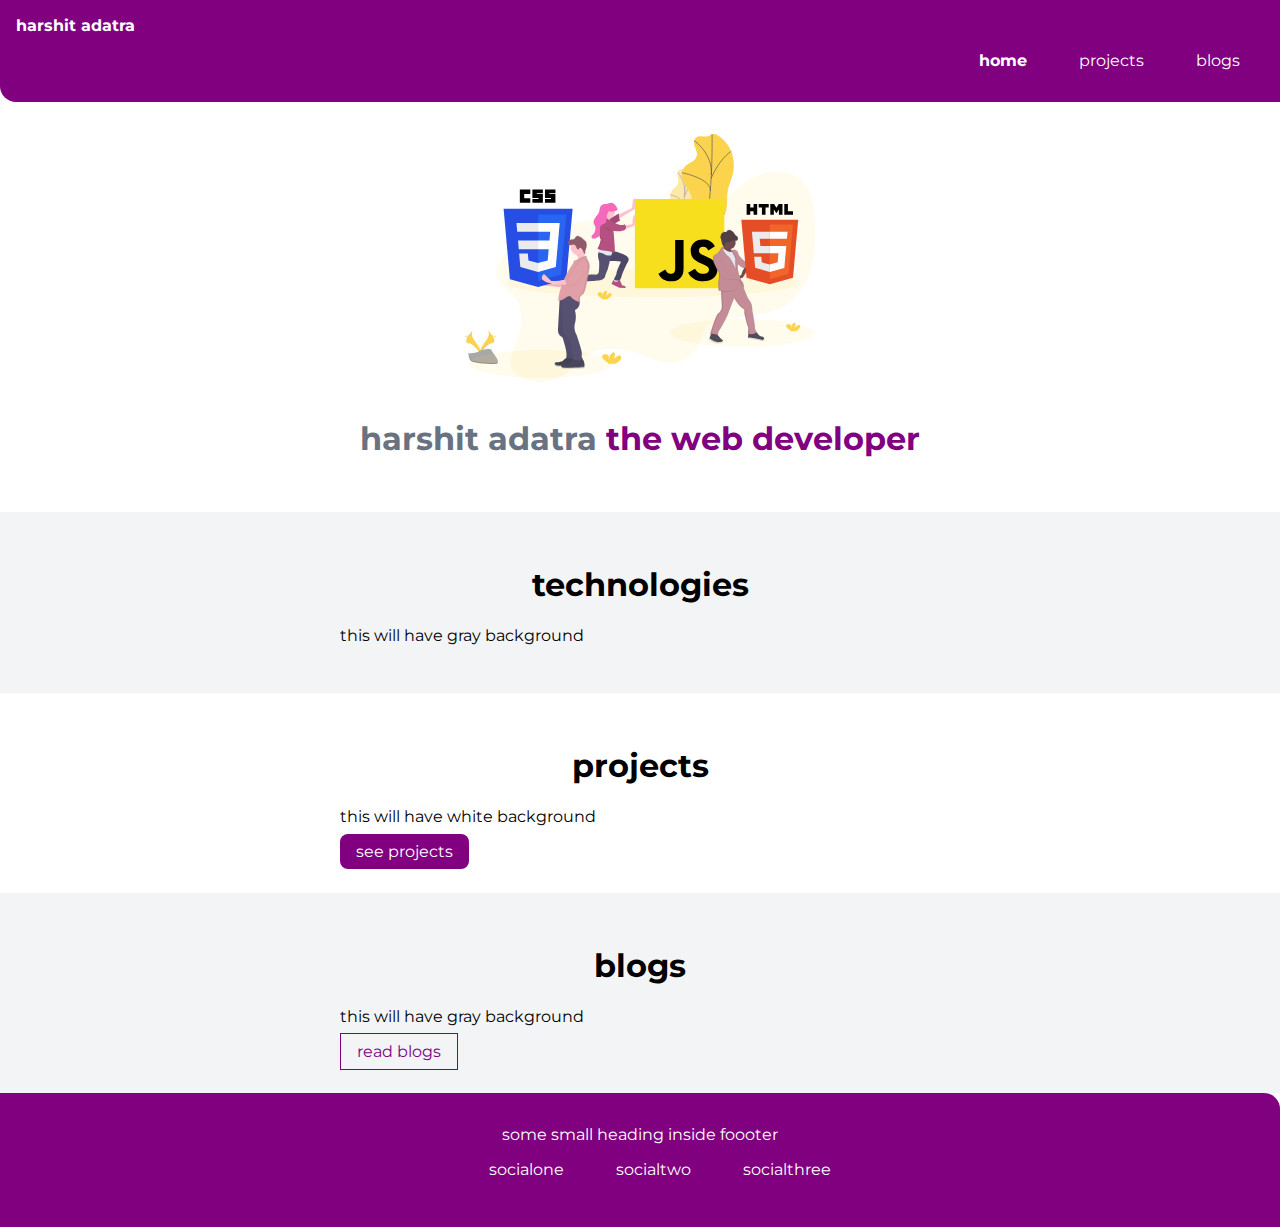
==== project.html @ 28075557 "small changes" ====
<!DOCTYPE html>
<html lang="en">

<head>
    <meta charset="UTF-8">
    <meta name="viewport" content="width=device-width, initial-scale=1.0">
    <title>home for harshit adatra</title>
    <link href="style.css" rel="stylesheet" />
</head>

<body>

    <nav class="navigation container">
        <div class="nav-brand">
            harshit adatra
        </div>
        <ul class="list-non-bullet nav-pills">
            <li class="list-item-inline">
                <a class="link link-active" href="/">home</a>
            </li>
            <li class="list-item-inline">
                <a class="link" href="/">projects</a>
            </li>
            <li class="list-item-inline">
                <a class="link" href="/">blogs</a>
            </li>
        </ul>
    </nav>

    <header class="hero">
        <img class="hero-img" src="images/hero.svg" />
        <h1 class="hero-heading">harshit adatra<span class="heading-inverted"> the web developer</span></h1>
    </header>
    <section class="section ow">
        <div class=" container container-center">

            <h1>
                technologies
            </h1>
            <p>
                this will have gray background
            </p>
        </div>
    </section>
    <section class="section">
        <div class=" container container-center">

            <h1>
                projects
            </h1>
            <p>this will have white background</p>
            <a class=" link primary-link" href="https://google.com">see projects</a>
        </div>
    </section>
    <section class="section ow">
        <div class=" container container-center">

            <h1>
                blogs
            </h1>
            <p>
                this will have gray background
            </p>
            <a class="link secondary-link" href="/">read blogs</a>

        </div>
    </section>
    <footer class="footer">
        <div class="social-links">
            some small heading inside foooter
        </div>
        <ul>
            <li class="list-item-inline">
                <a class="link" href="/">socialone
                </a>
            </li>
            <li class="list-item-inline">
                <a class="link" href="/">socialtwo</a>
            </li>
            <li class="list-item-inline">
                <a class="link" href="/">socialthree</a>
            </li>
        </ul>
    </footer>


</body>

</html>
---- style.css ----
@import url('https://fonts.googleapis.com/css2?family=Montserrat&display=swap');

:root {
    --primary--color: purple;
    --dark--gray: #687280;
    --off--white: #F3F4F6;
}

body {
    font-family: 'Montserrat', sans-serif;
    margin: 0px;
}

/* container*/
hr {
    margin: 2rem 0rem;
}

.container {
    padding: 0rem 1rem;
}

.container-center {
    max-width: 600px;
    margin: auto;

}

/*links*/
.link {
    box-sizing: border-box;
    text-decoration: none;
    padding: 0.5rem 1rem;
    margin-top: 1rem;
    margin-bottom: 1rem;
}

.primary-link {
    background-color: var(--primary--color);
    border-radius: 0.5rem;
    color: white;
}

.secondary-link {
    color: var(--primary--color);
    border-radius: 0.5 rem;
    border: 1px solid var(--primary--color);
}

/** look into BEM naming convection in css*/

/*lists*/
.list-non-bullet {
    list-style: none;
}

.list-item-inline {
    display: inline;
    padding: 0rem 0.5rem;
}

/*navigation*/

.navigation {
    background-color: var(--primary--color);
    color: white;
    padding: 1rem;
    border-bottom-left-radius: 1rem;
}

.navigation a {
    color: white;

}

.navigation .nav-pills {
    text-align: right;
}

.navigation .nav-brand {
    font-weight: bold;

}

.navigation .link-active {
    font-weight: bold;
}

/**header**/
.hero {
    padding: 2rem
}

.hero .hero-img {
    max-width: 350px;
    display: block;
    margin: auto;
}

.hero .hero-heading {
    color: var(--dark--gray);
    padding-top: 1rem;
    text-align: center;
}

.hero .hero-heading .heading-inverted {
    color: var(--primary--color);
}

/*section*/
.section {
    padding: 2rem;
}

.section h1 {
    text-align: center;

}

.ow {
    background-color: var(--off--white);
}

/**footers**/
.footer {

    background-color: var(--primary--color);
    padding: 2rem 1rem;
    text-align: center;
    color: white;
    border-top-right-radius: 1rem;
}

.footer .link {
    color: white;
}
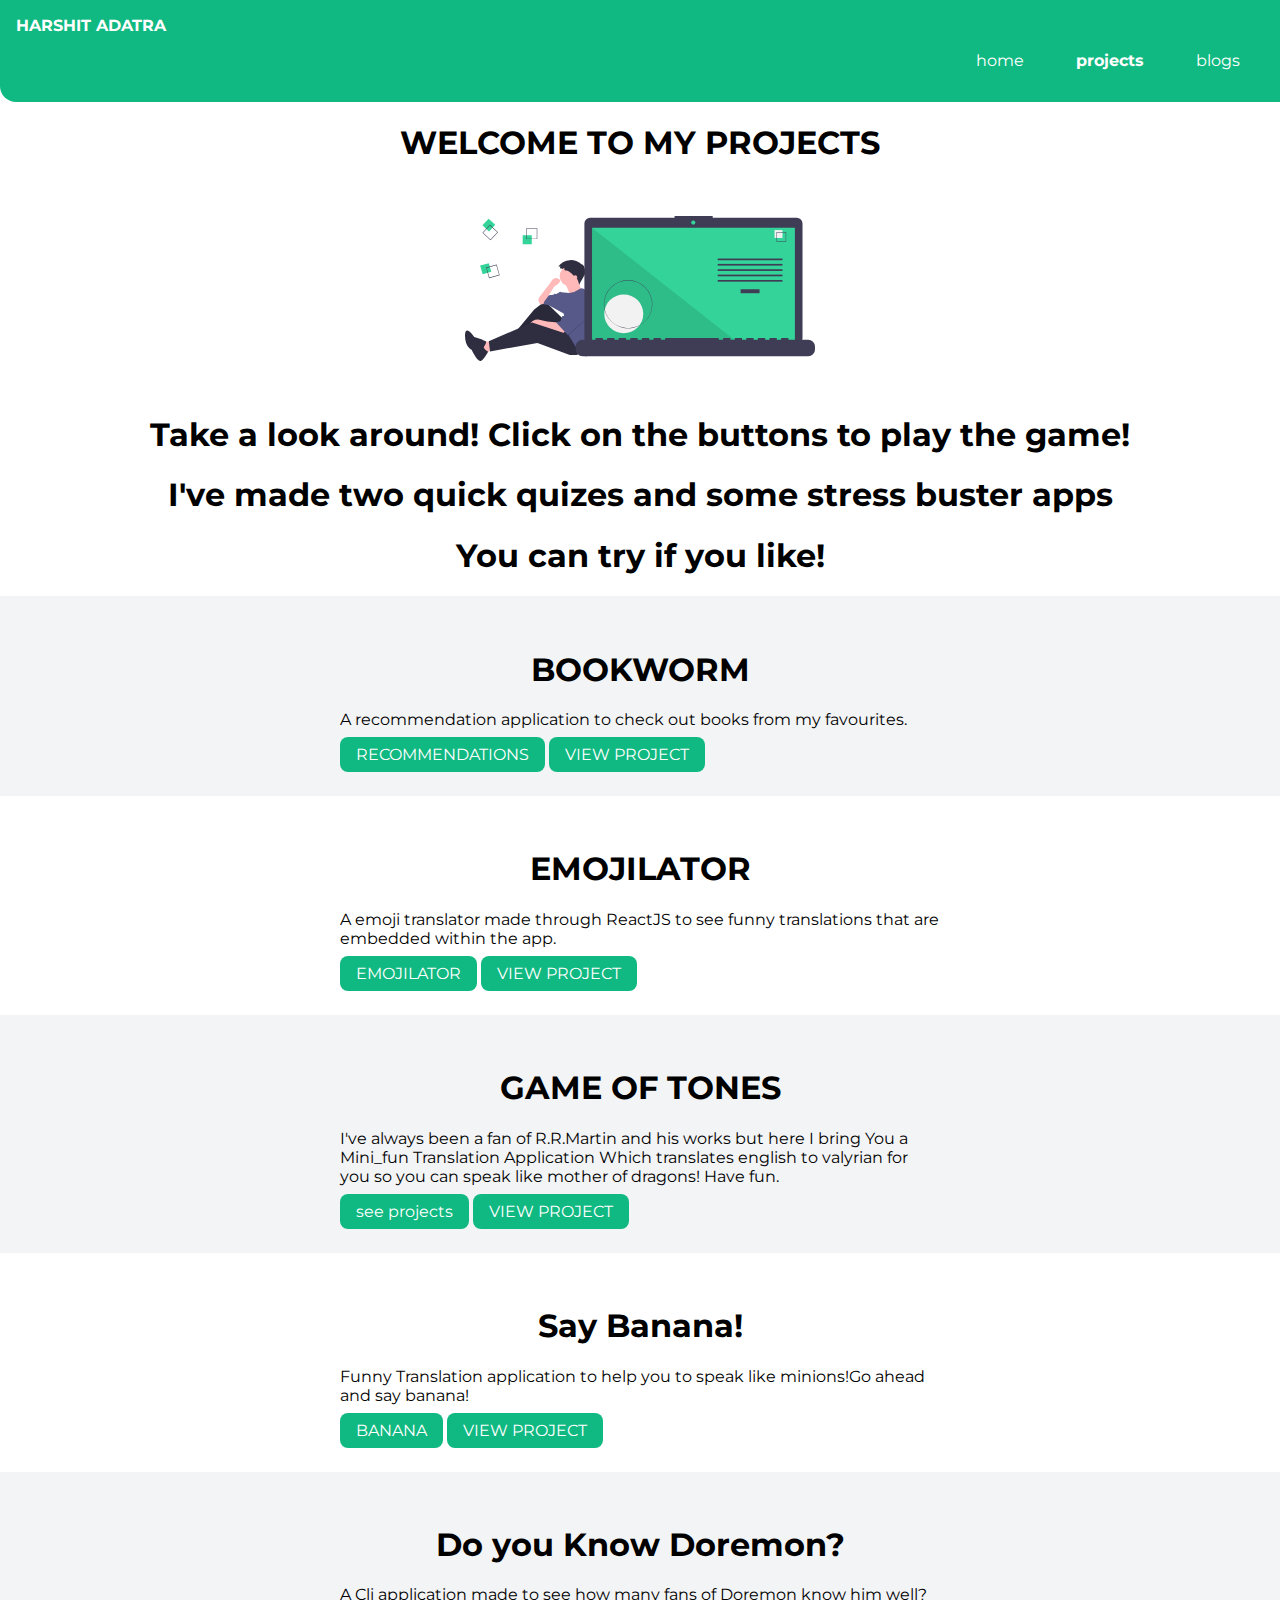
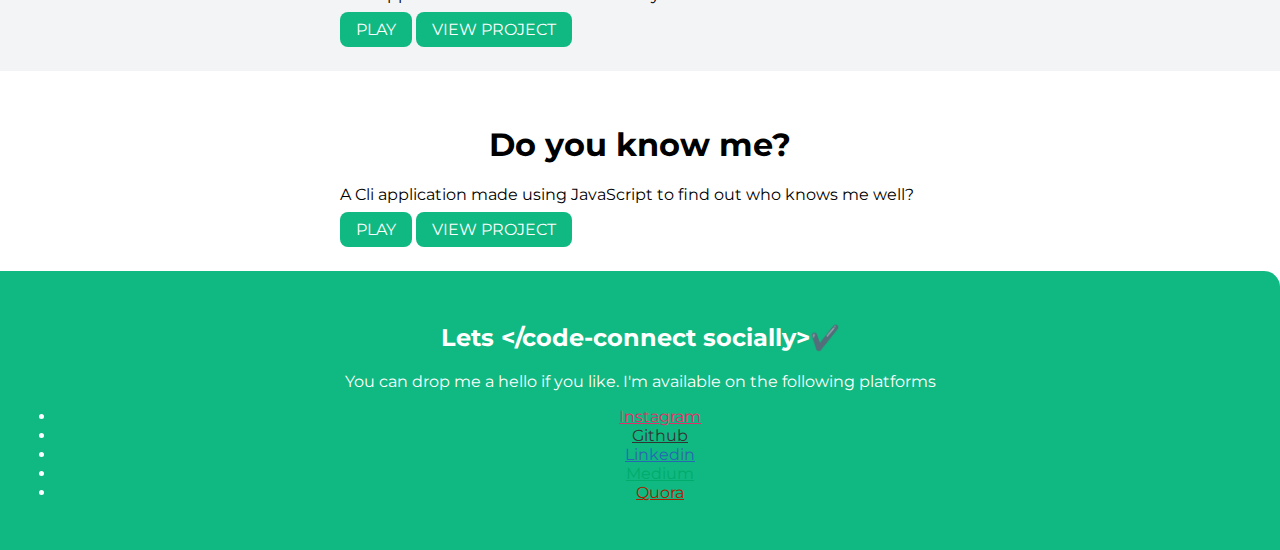
==== commit 4b95766b: "update:changes made" ====
--- a/project.html
+++ b/project.html
@@ -1,89 +1,136 @@
 <!DOCTYPE html>
 <html lang="en">
-
 <head>
     <meta charset="UTF-8">
     <meta name="viewport" content="width=device-width, initial-scale=1.0">
-    <title>home for harshit adatra</title>
+   
+   
     <link href="style.css" rel="stylesheet" />
+    <title>Document</title>
 </head>
-
 <body>
-
     <nav class="navigation container">
         <div class="nav-brand">
-            harshit adatra
+            HARSHIT ADATRA
         </div>
         <ul class="list-non-bullet nav-pills">
             <li class="list-item-inline">
-                <a class="link link-active" href="/">home</a>
+                <a class="link " href="index.html">home</a>
             </li>
             <li class="list-item-inline">
-                <a class="link" href="/">projects</a>
+                <a class="link link-active" href="project.html">projects</a>
             </li>
             <li class="list-item-inline">
-                <a class="link" href="/">blogs</a>
+                <a class="link" href="blog.html">blogs</a>
             </li>
         </ul>
     </nav>
+    <h1 style="text-align: center"hero-heading">WELCOME TO MY PROJECTS</h1>
 
     <header class="hero">
-        <img class="hero-img" src="images/hero.svg" />
-        <h1 class="hero-heading">harshit adatra<span class="heading-inverted"> the web developer</span></h1>
+        <img class="hero-img" src="images/hero2.svg" />
+       
     </header>
-    <section class="section ow">
-        <div class=" container container-center">
-
-            <h1>
-                technologies
-            </h1>
-            <p>
-                this will have gray background
-            </p>
-        </div>
-    </section>
-    <section class="section">
-        <div class=" container container-center">
-
-            <h1>
-                projects
-            </h1>
-            <p>this will have white background</p>
-            <a class=" link primary-link" href="https://google.com">see projects</a>
-        </div>
-    </section>
-    <section class="section ow">
-        <div class=" container container-center">
-
-            <h1>
-                blogs
-            </h1>
-            <p>
-                this will have gray background
-            </p>
-            <a class="link secondary-link" href="/">read blogs</a>
-
-        </div>
-    </section>
-    <footer class="footer">
-        <div class="social-links">
-            some small heading inside foooter
-        </div>
-        <ul>
-            <li class="list-item-inline">
-                <a class="link" href="/">socialone
-                </a>
-            </li>
-            <li class="list-item-inline">
-                <a class="link" href="/">socialtwo</a>
-            </li>
-            <li class="list-item-inline">
-                <a class="link" href="/">socialthree</a>
-            </li>
-        </ul>
-    </footer>
+    <h1 style="text-align: center"hero-heading">Take a look around! Click on the buttons to play the game!</h1>
+    <h1 style="text-align: center"hero-heading">I've made two quick quizes and some stress buster apps
+       </h1>
+        <h1 style="text-align: center"hero-heading">
+            You can try if you like!</h1>
+            <section class="section ow">
+                <div class=" container container-center">
+        
+                    <h1>
+                        BOOKWORM
+                    </h1>
+                    <p>
+                        A recommendation application to check out books from my favourites.                       
+                    </p>
+                    <a class=" link primary-link" href="https://google.com">RECOMMENDATIONS</a>
+                    <a class=" link primary-link" href="https://google.com">VIEW PROJECT</a>
+                </div>
+            </section>
+            <section class="section">
+                <div class=" container container-center">
+        
+                    <h1>
+                       EMOJILATOR
+                    </h1>
+                    <p> A emoji translator made through ReactJS to see funny translations that are embedded within the app.</p>
+                    <a class=" link primary-link" href="https://google.com">EMOJILATOR</a>
+                    <a class=" link primary-link" href="https://google.com">VIEW PROJECT</a>
+                </div>
+            </section>
+            <section class="section ow">
+                <div class=" container container-center">
+        
+                    <h1>
+                        GAME OF TONES
+                    </h1>
+                    <p>
+                        I've always been a fan of R.R.Martin and his works but here I bring You a Mini_fun Translation Application Which translates english to valyrian for you so you can speak like mother of dragons! Have fun.
+                    </p>
+                    <a class=" link primary-link" href="https://google.com">see projects</a>
+                    <a class=" link primary-link" href="https://google.com">VIEW PROJECT</a>
+                </div>
+            </section>
+            <section class="section">
+                <div class=" container container-center">
+        
+                    <h1>
+                        Say Banana!
+                    </h1>
+                    <p>Funny Translation application to help you to speak like minions!Go ahead and say banana!</p>
+                    <a class=" link primary-link" href="https://google.com">BANANA</a>
+                    <a class=" link primary-link" href="https://google.com">VIEW PROJECT</a>
+                </div>
+            </section>
+            <section class="section ow">
+                <div class=" container container-center">
+        
+                    <h1>
+                        Do you Know Doremon?
+                    </h1>
+                    <p>
+                        A Cli application made to see how many fans of Doremon know him well?
+                    </p>
+                    <a class=" link primary-link" href="https://repl.it/@HarshitAdatra/doremon?embed=1output=1#index.js">PLAY</a>
+                    <a class=" link primary-link" href="https://google.com">VIEW PROJECT</a>
+                </div>
+            </section>
+            <section class="section">
+                <div class=" container container-center">
+        
+                    <h1>
+                        Do you know me?
+                    </h1>
+                    <p>A Cli application made using JavaScript to find out who knows me well?</p>
+                    <a class=" link primary-link" href="https://repl.it/@HarshitAdatra/cli-app?embed=1output=1#index.js">PLAY</a>
+                    <a class=" link primary-link" href="https://google.com">VIEW PROJECT</a>
+                </div>
+            </section>
+            <footer class="footer">
+                <h2>Lets &lt;/code-connect socially&gt;✔️</h2>
+                <div class="social-links">
+                    You can drop me a hello if you like. I'm available on the following platforms
+                </div>
+                <ul>
+                    <li><a style="color: #E1306C;" href="https://www.instagram.com/sakshicodrops/" target="_blank">Instagram</a></li>
+                    <li><a style="color: #333;" href="https://github.com/sakshijainn" target="_blank">Github</a></li>
+                    <li><a style="color:#2867B2;"href="https://www.linkedin.com/in/sakshi-jain-0ba96317a/" target="_blank">Linkedin</a></li>
+                    <li><a style="color:#00ab6c;"href="https://sakshijjain1997.medium.com/"target="_blank">Medium</a></li>
+                    <li><a style="color:#a62100;"href="https://www.quora.com/profile/Sakshi-132" target="_blank">Quora</li>
+                       
+        
+                </ul>
+                
+                
+                   
+            </footer>
+        
+        
+        </body>
 
 
+    
 </body>
-
 </html>--- a/style.css
+++ b/style.css
@@ -1,7 +1,7 @@
 @import url('https://fonts.googleapis.com/css2?family=Montserrat&display=swap');
 
 :root {
-    --primary--color: purple;
+    --primary--color:#10B981;
     --dark--gray: #687280;
     --off--white: #F3F4F6;
 }
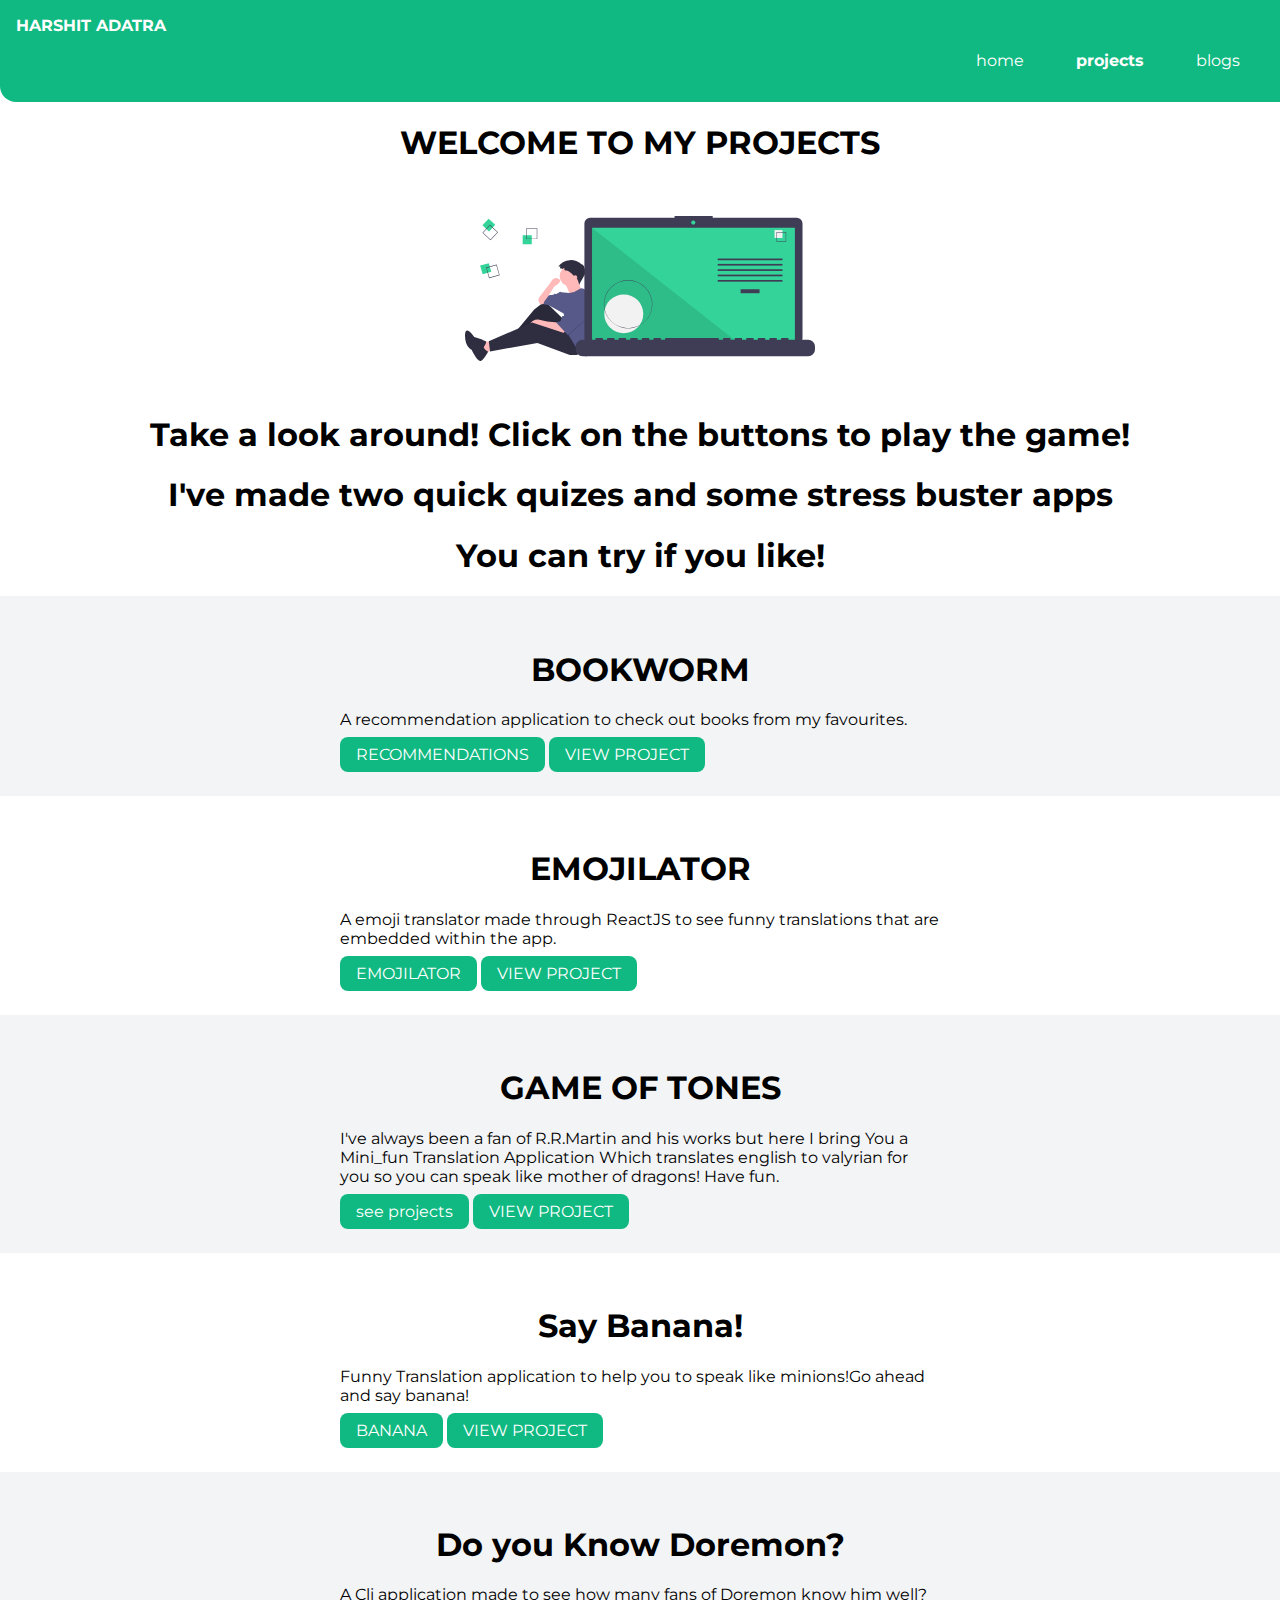
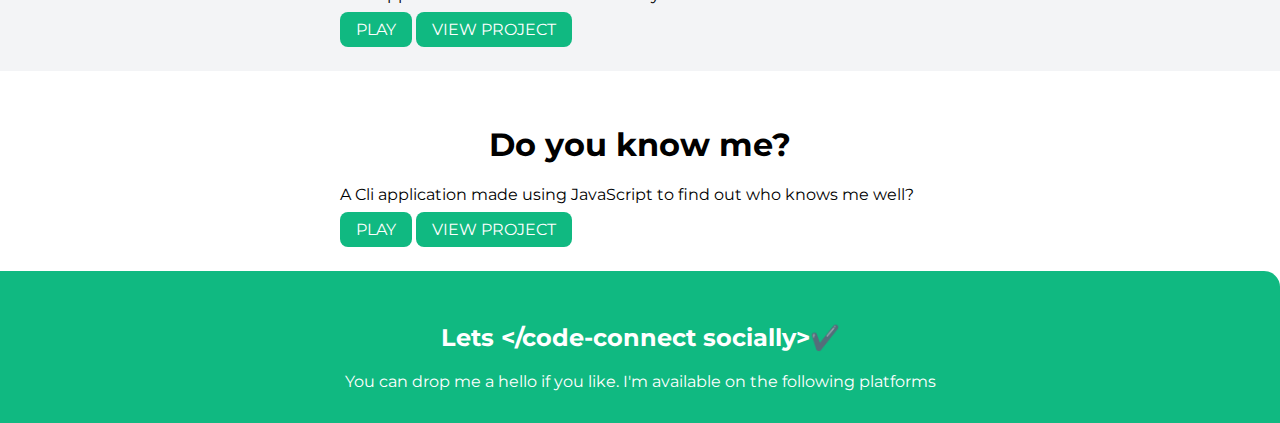
==== commit 61cbcd90: "update" ====
--- a/project.html
+++ b/project.html
@@ -113,15 +113,6 @@
                 <div class="social-links">
                     You can drop me a hello if you like. I'm available on the following platforms
                 </div>
-                <ul>
-                    <li><a style="color: #E1306C;" href="https://www.instagram.com/sakshicodrops/" target="_blank">Instagram</a></li>
-                    <li><a style="color: #333;" href="https://github.com/sakshijainn" target="_blank">Github</a></li>
-                    <li><a style="color:#2867B2;"href="https://www.linkedin.com/in/sakshi-jain-0ba96317a/" target="_blank">Linkedin</a></li>
-                    <li><a style="color:#00ab6c;"href="https://sakshijjain1997.medium.com/"target="_blank">Medium</a></li>
-                    <li><a style="color:#a62100;"href="https://www.quora.com/profile/Sakshi-132" target="_blank">Quora</li>
-                       
-        
-                </ul>
                 
                 
                    
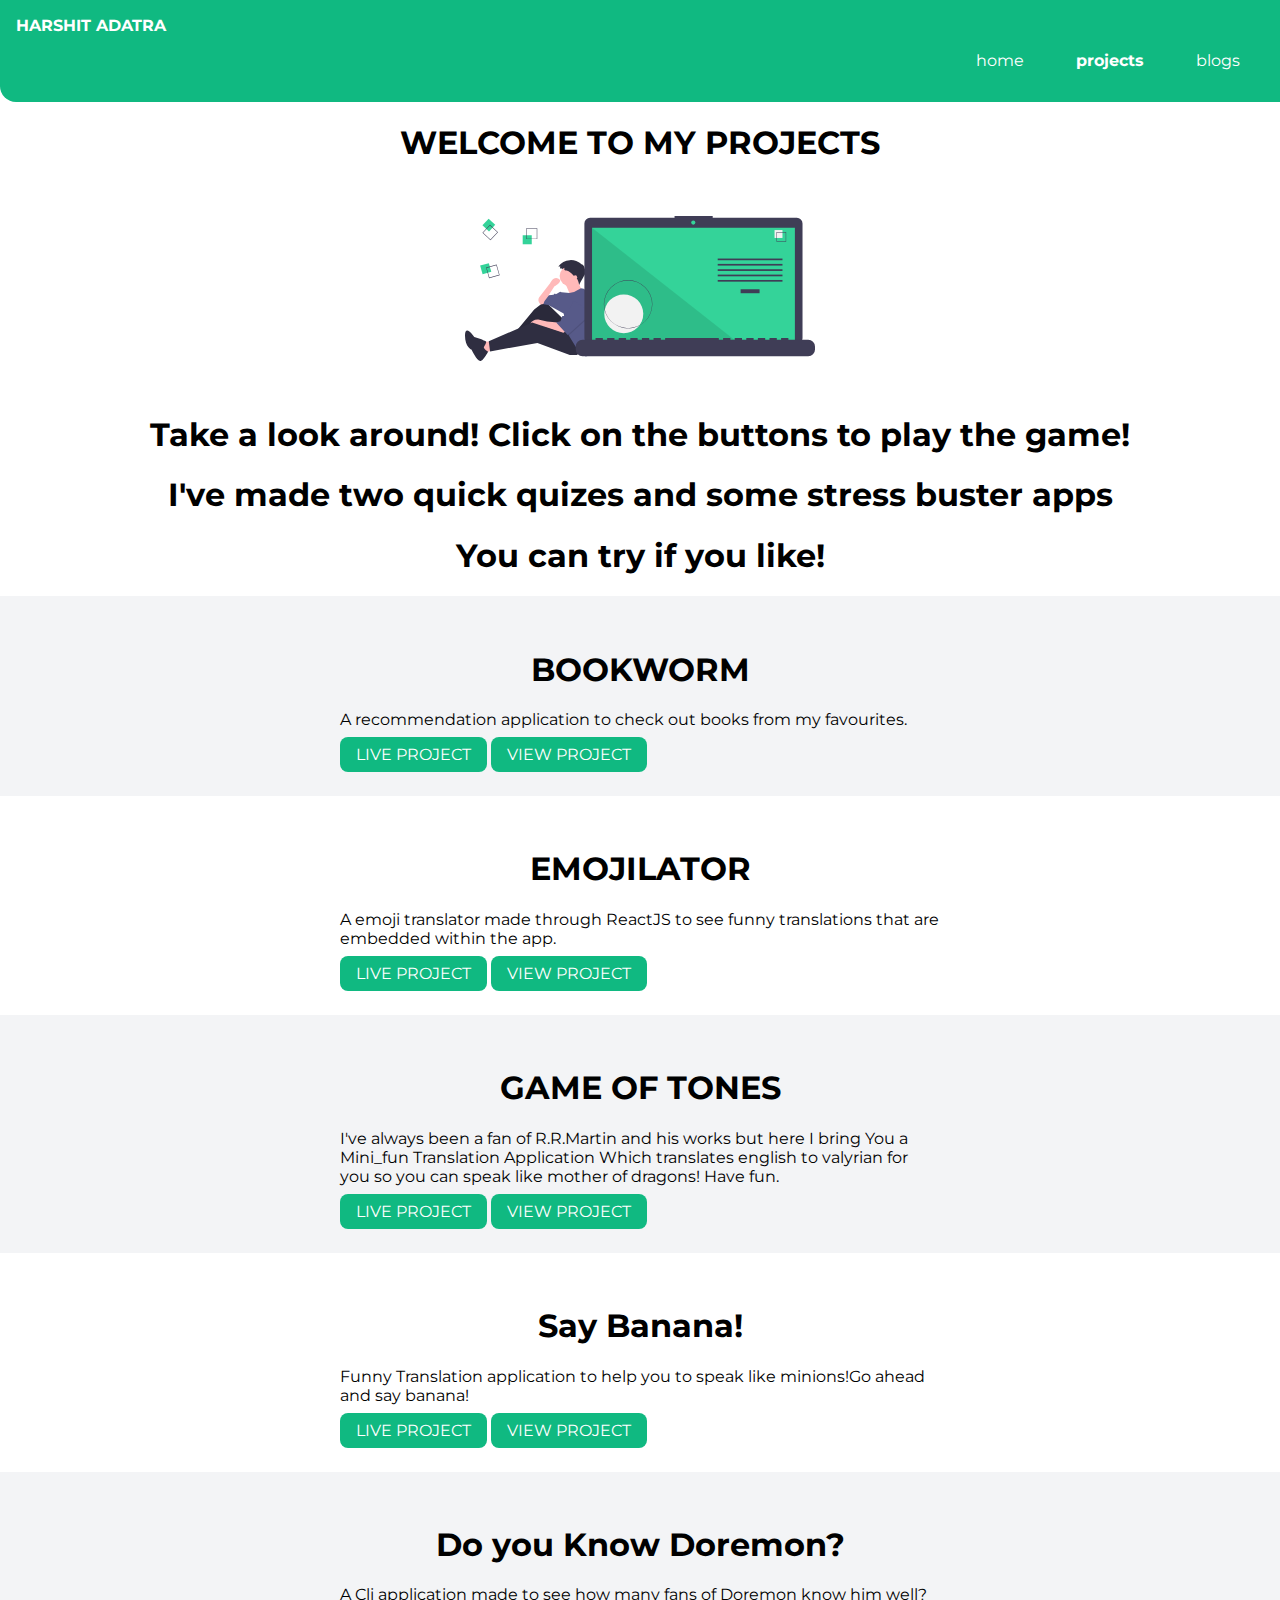
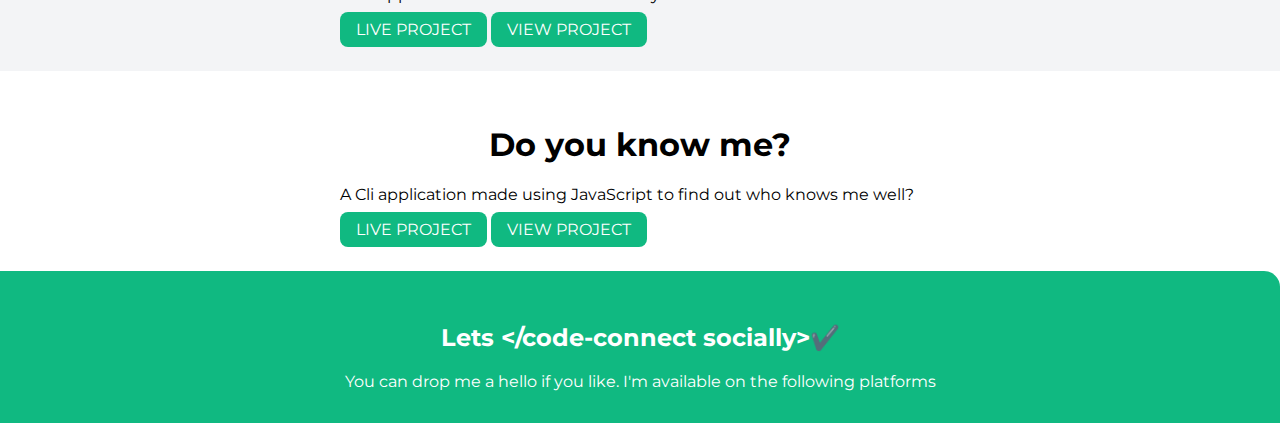
==== commit a1a13287: "updates" ====
--- a/project.html
+++ b/project.html
@@ -45,7 +45,7 @@
                     <p>
                         A recommendation application to check out books from my favourites.                       
                     </p>
-                    <a class=" link primary-link" href="https://google.com">RECOMMENDATIONS</a>
+                    <a class=" link primary-link" href="https://google.com">LIVE PROJECT</a>
                     <a class=" link primary-link" href="https://google.com">VIEW PROJECT</a>
                 </div>
             </section>
@@ -56,7 +56,7 @@
                        EMOJILATOR
                     </h1>
                     <p> A emoji translator made through ReactJS to see funny translations that are embedded within the app.</p>
-                    <a class=" link primary-link" href="https://google.com">EMOJILATOR</a>
+                    <a class=" link primary-link" href="https://google.com">LIVE PROJECT</a>
                     <a class=" link primary-link" href="https://google.com">VIEW PROJECT</a>
                 </div>
             </section>
@@ -69,7 +69,7 @@
                     <p>
                         I've always been a fan of R.R.Martin and his works but here I bring You a Mini_fun Translation Application Which translates english to valyrian for you so you can speak like mother of dragons! Have fun.
                     </p>
-                    <a class=" link primary-link" href="https://google.com">see projects</a>
+                    <a class=" link primary-link" href="https://google.com">LIVE PROJECT</a>
                     <a class=" link primary-link" href="https://google.com">VIEW PROJECT</a>
                 </div>
             </section>
@@ -80,8 +80,8 @@
                         Say Banana!
                     </h1>
                     <p>Funny Translation application to help you to speak like minions!Go ahead and say banana!</p>
-                    <a class=" link primary-link" href="https://google.com">BANANA</a>
-                    <a class=" link primary-link" href="https://google.com">VIEW PROJECT</a>
+                    <a class=" link primary-link" href="https://naughtyminion.netlify.app/">LIVE PROJECT</a>
+                    <a class=" link primary-link" href="https://github.com/harshitadatra/minion-talk">VIEW PROJECT</a>
                 </div>
             </section>
             <section class="section ow">
@@ -93,8 +93,8 @@
                     <p>
                         A Cli application made to see how many fans of Doremon know him well?
                     </p>
-                    <a class=" link primary-link" href="https://repl.it/@HarshitAdatra/doremon?embed=1output=1#index.js">PLAY</a>
-                    <a class=" link primary-link" href="https://google.com">VIEW PROJECT</a>
+                    <a class=" link primary-link" href="https://repl.it/@HarshitAdatra/doremon?embed=1output=1#index.js">LIVE PROJECT</a>
+                    <a class=" link primary-link" href="https://github.com/harshitadatra/doremon-cliquiz">VIEW PROJECT</a>
                 </div>
             </section>
             <section class="section">
@@ -104,8 +104,8 @@
                         Do you know me?
                     </h1>
                     <p>A Cli application made using JavaScript to find out who knows me well?</p>
-                    <a class=" link primary-link" href="https://repl.it/@HarshitAdatra/cli-app?embed=1output=1#index.js">PLAY</a>
-                    <a class=" link primary-link" href="https://google.com">VIEW PROJECT</a>
+                    <a class=" link primary-link" href="https://repl.it/@HarshitAdatra/cli-app?embed=1output=1#index.js">LIVE PROJECT</a>
+                    <a class=" link primary-link" href="https://github.com/harshitadatra/knowme">VIEW PROJECT</a>
                 </div>
             </section>
             <footer class="footer">
--- a/style.css
+++ b/style.css
@@ -33,6 +33,7 @@
     padding: 0.5rem 1rem;
     margin-top: 1rem;
     margin-bottom: 1rem;
+    color: white;
 }
 
 .primary-link {
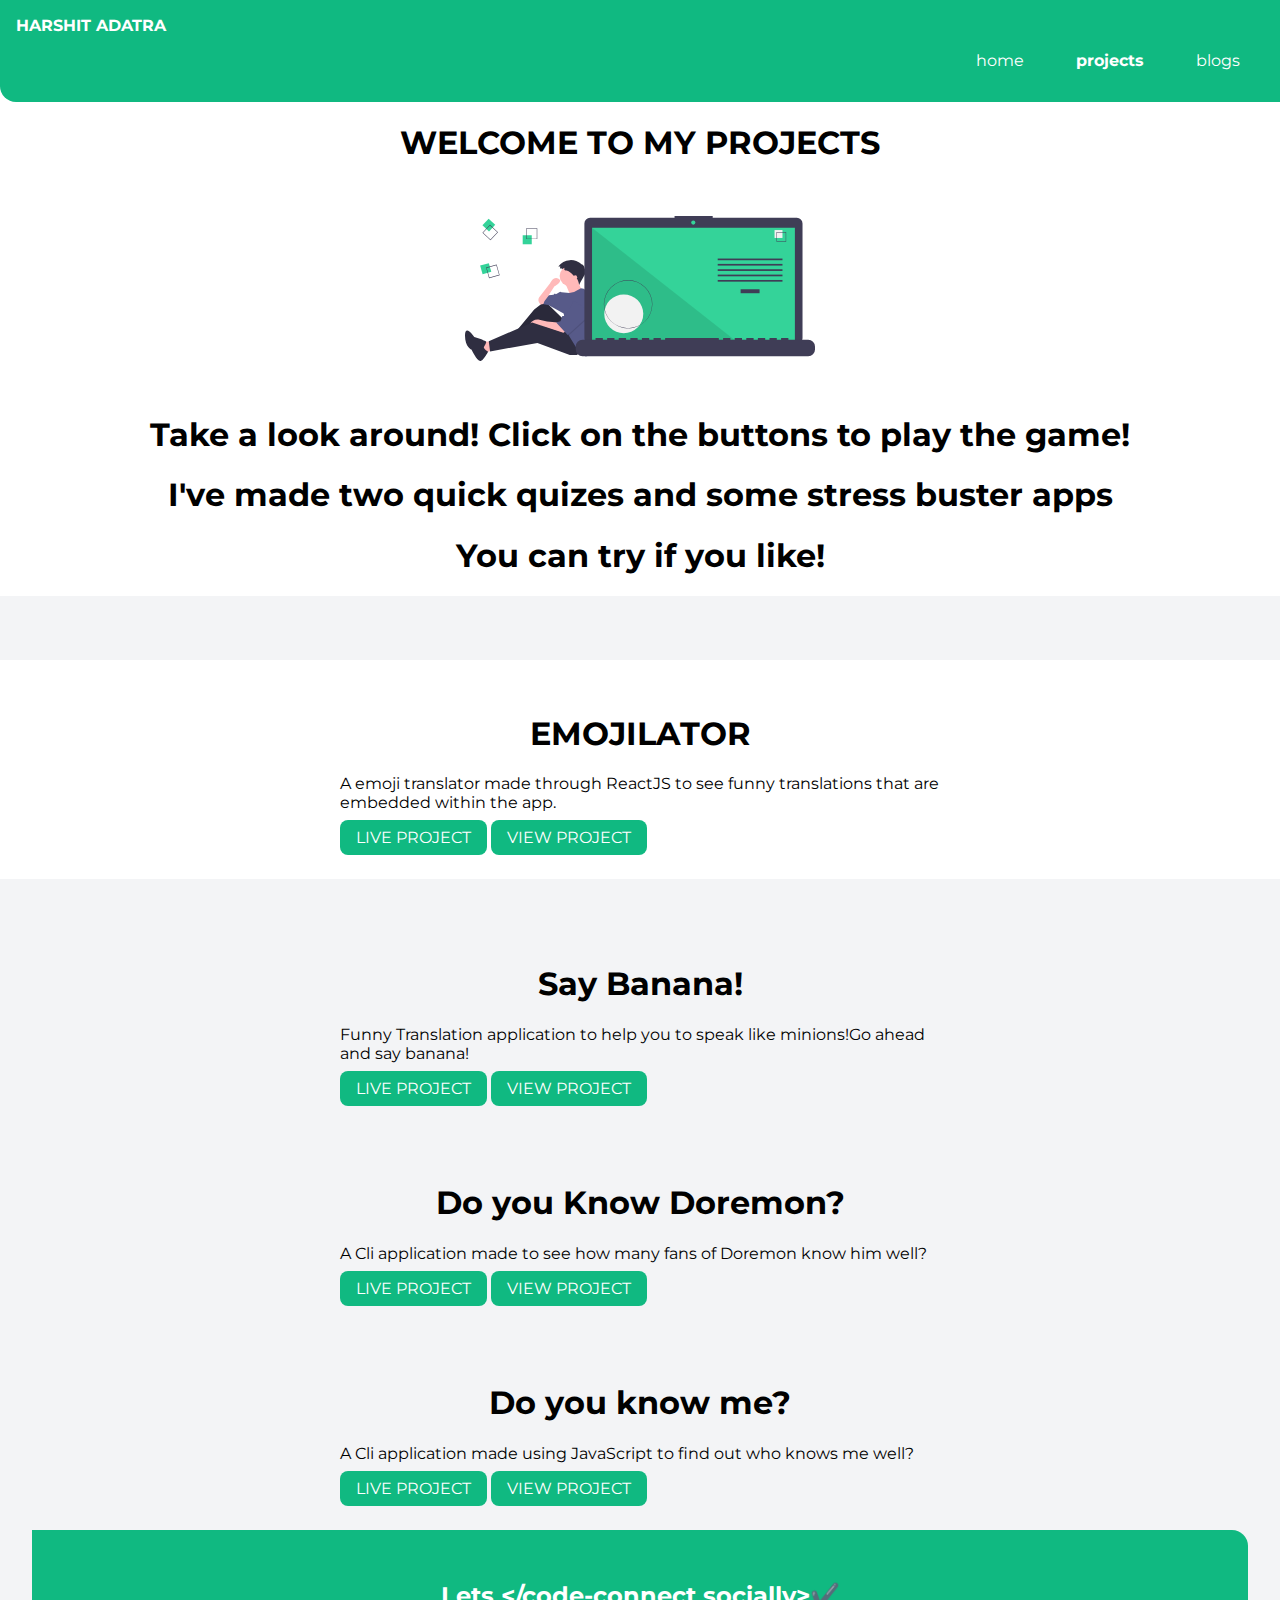
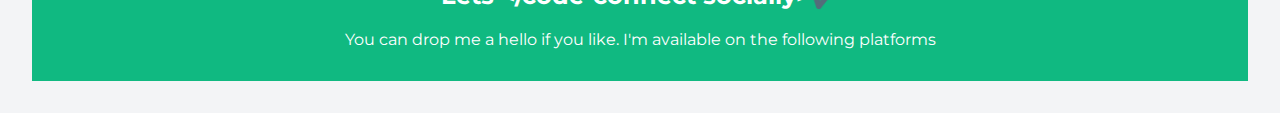
==== commit 1fd8b027: "Update project.html" ====
--- a/project.html
+++ b/project.html
@@ -37,17 +37,7 @@
         <h1 style="text-align: center"hero-heading">
             You can try if you like!</h1>
             <section class="section ow">
-                <div class=" container container-center">
-        
-                    <h1>
-                        BOOKWORM
-                    </h1>
-                    <p>
-                        A recommendation application to check out books from my favourites.                       
-                    </p>
-                    <a class=" link primary-link" href="https://google.com">LIVE PROJECT</a>
-                    <a class=" link primary-link" href="https://google.com">VIEW PROJECT</a>
-                </div>
+
             </section>
             <section class="section">
                 <div class=" container container-center">
@@ -61,18 +51,7 @@
                 </div>
             </section>
             <section class="section ow">
-                <div class=" container container-center">
-        
-                    <h1>
-                        GAME OF TONES
-                    </h1>
-                    <p>
-                        I've always been a fan of R.R.Martin and his works but here I bring You a Mini_fun Translation Application Which translates english to valyrian for you so you can speak like mother of dragons! Have fun.
-                    </p>
-                    <a class=" link primary-link" href="https://google.com">LIVE PROJECT</a>
-                    <a class=" link primary-link" href="https://google.com">VIEW PROJECT</a>
-                </div>
-            </section>
+
             <section class="section">
                 <div class=" container container-center">
         
